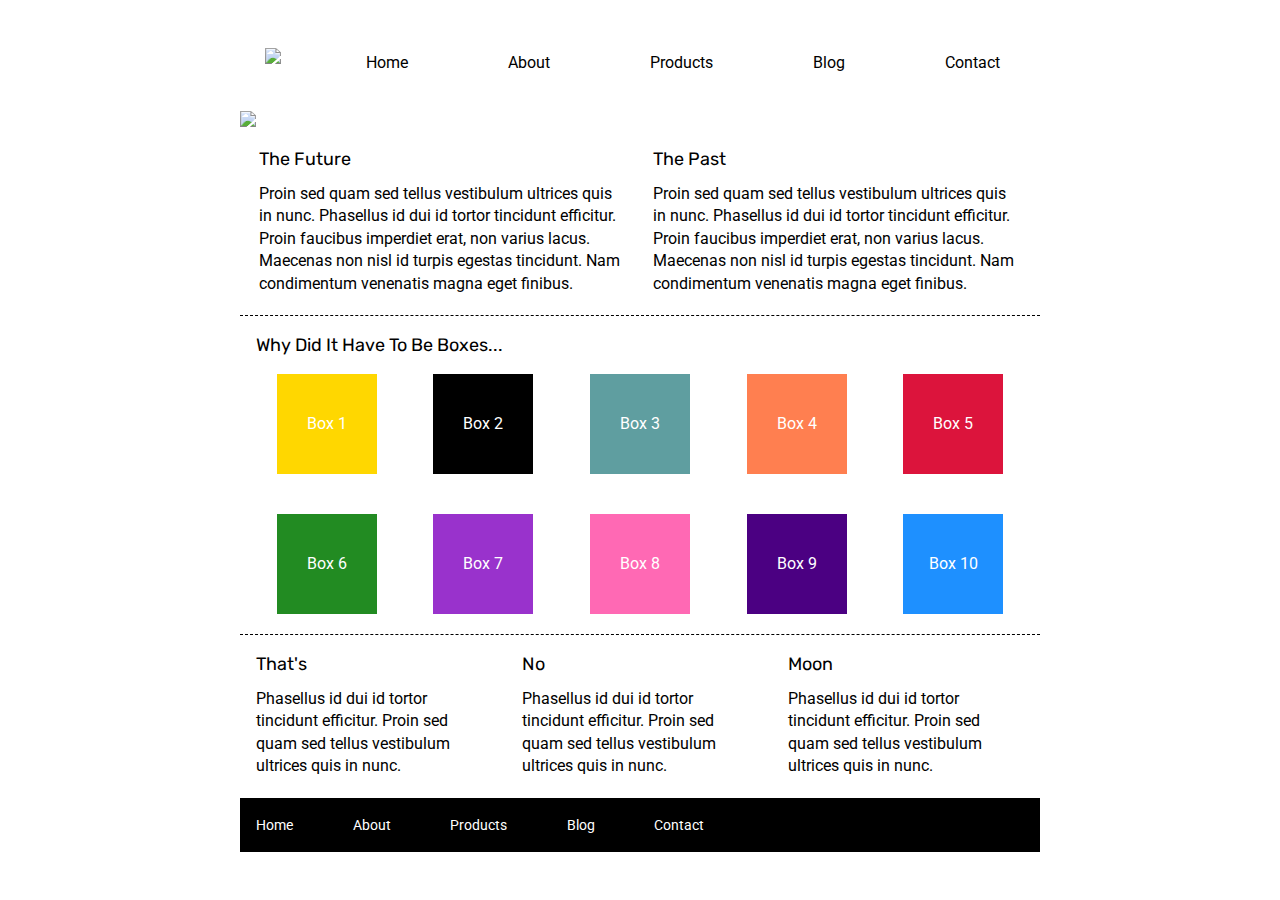
==== index.html @ 5b3b51aa "Updated homepage and CSS files" ====
<!doctype html>

<html lang="en">
<head>
  <meta charset="utf-8">

  <title>Sprint Challenge - Home</title>

  <link href="https://fonts.googleapis.com/css?family=Roboto|Rubik" rel="stylesheet">
  <link rel="stylesheet" href="css/index.css">

</head>

<body>
    <div class="container">
        <header>
            <nav>
                <img src = "img/lambda-black.png"></img>
                <a href = "#">Home</a>
                <a href = "#">About</a>
                <a href = "#">Products</a>
                <a href = "#">Blog</a>
                <a href = "#">Contact</a>
            </nav>
        </header>

        <img src = "img/jumbo.jpg"></img>

        <section class="top-content">
            <div class="text-container">
                <h2>The Future</h2>
                <p>Proin sed quam sed tellus vestibulum ultrices quis in nunc. Phasellus id dui id tortor tincidunt efficitur. Proin faucibus imperdiet erat, non varius lacus. Maecenas non nisl id turpis egestas tincidunt. Nam condimentum venenatis magna eget finibus.</p>
            </div>
            <div class="text-container">
                <h2>The Past</h2>
                <p>Proin sed quam sed tellus vestibulum ultrices quis in nunc. Phasellus id dui id tortor tincidunt efficitur. Proin faucibus imperdiet erat, non varius lacus. Maecenas non nisl id turpis egestas tincidunt. Nam condimentum venenatis magna eget finibus.</p>
            </div>
        </section>
        
        <section class="middle-content">
        
            <h2>Why Did It Have To Be Boxes...</h2>
            
            <div class="boxes">
                <div class="box" id = "box1">Box 1</div>
                <div class="box" id = "box2">Box 2</div>
                <div class="box" id = "box3">Box 3</div>
                <div class="box" id = "box4">Box 4</div>
                <div class="box" id = "box5">Box 5</div>
                <div class="box" id = "box6">Box 6</div>
                <div class="box" id = "box7">Box 7</div>
                <div class="box" id = "box8">Box 8</div>
                <div class="box" id = "box9">Box 9</div>
                <div class="box" id = "box10">Box 10</div>
            </div>
        
        </section>

        <section class="bottom-content">

            <div class="text-container">
                <h2>That's</h2>
                <p>Phasellus id dui id tortor tincidunt efficitur. Proin sed quam sed tellus vestibulum ultrices quis in nunc.</p>
            </div>
            <div class="text-container">
                <h2>No</h2>
                <p>Phasellus id dui id tortor tincidunt efficitur. Proin sed quam sed tellus vestibulum ultrices quis in nunc.</p>
            </div>
            <div class="text-container">
                <h2>Moon</h2>
                <p>Phasellus id dui id tortor tincidunt efficitur. Proin sed quam sed tellus vestibulum ultrices quis in nunc.</p>
            </div>

        </section>
        
        <footer>
            <nav>
                <a href="#">Home</a>
                <a href="#">About</a>
                <a href="#">Products</a>
                <a href="#">Blog</a>
                <a href="#">Contact</a>
            </nav>
        </footer>
    </div><!-- container -->        
</body>
</html>
---- css/index.css ----
/* http://meyerweb.com/eric/tools/css/reset/ 
   v2.0 | 20110126
   License: none (public domain)
*/

html, body, div, span, applet, object, iframe,
h1, h2, h3, h4, h5, h6, p, blockquote, pre,
a, abbr, acronym, address, big, cite, code,
del, dfn, em, img, ins, kbd, q, s, samp,
small, strike, strong, sub, sup, tt, var,
b, u, i, center,
dl, dt, dd, ol, ul, li,
fieldset, form, label, legend,
table, caption, tbody, tfoot, thead, tr, th, td,
article, aside, canvas, details, embed, 
figure, figcaption, footer, header, hgroup, 
menu, nav, output, ruby, section, summary,
time, mark, audio, video {
	margin: 0;
	padding: 0;
	border: 0;
	font-size: 100%;
	font: inherit;
	vertical-align: baseline;
}
/* HTML5 display-role reset for older browsers */
article, aside, details, figcaption, figure, 
footer, header, hgroup, menu, nav, section {
	display: block;
}
body {
	line-height: 1;
}
ol, ul {
	list-style: none;
}
blockquote, q {
	quotes: none;
}
blockquote:before, blockquote:after,
q:before, q:after {
	content: '';
	content: none;
}
table {
	border-collapse: collapse;
	border-spacing: 0;
}

* {
    box-sizing: border-box;
}

html, body {
    height: 100%;
    font-family: 'Roboto', sans-serif;
}

h1, h2, h3, h4, h5 {
    font-size: 18px;
    margin-bottom: 15px;
    font-family: 'Rubik', sans-serif;
}

p {
    line-height: 1.4;
}

.container {
    width: 800px;
    margin: 0 auto;
}

.top-content {
    display: flex;
    flex-wrap: wrap;
    justify-content: space-evenly;
    margin: 20px 0px;
    border-bottom: 1px dashed black;
}

.top-content .text-container {
    width: 48%;
    padding: 0 1%;
    padding-bottom: 20px;  
}

.middle-content {
    margin-bottom: 20px;
    border-bottom: 1px dashed black;
}

.middle-content h2 {
    padding: 0 2%;
    margin-bottom: 0;
}

.middle-content .boxes {
    display: flex;
    flex-wrap: wrap;
    justify-content: space-evenly;
}

.middle-content .boxes .box {
    width: 12.5%;
    height: 100px;
    background: black;
    margin: 20px 2.5%;
    color: white;
    display: flex;
    align-items: center;
    justify-content: center;
}

.bottom-content {
    display: flex;
    margin: 0 2% 20px;
    justify-content: space-around;
}

.bottom-content .text-container {
    padding-right: 4%;
}

.bottom-content .text-container:last-child {
    padding-right: 0;
}

footer {
    width: 100%;
    background: black;
}

footer nav {
    width: 60%;
    display: flex;
    justify-content: space-between;
    align-items: center;
    padding: 20px 2%;
    font-size: 14px;
}

footer nav a {
    color: white;
    text-decoration: none;
}

header nav {
    display: flex;
    justify-content: space-between;
    align-items: center;
    padding: 25px;
}

header nav a {
    color: black;
    text-decoration: none;
    margin-top: 15px;
    padding: 15px;
}

#box1 {
    background-color: teal;
}

#box1 {
    background-color: gold;
}

#box3 {
    background-color: cadetblue;
}

#box4 {
    background-color: coral;
}

#box5 {
    background-color: crimson;
}

#box6 {
    background-color: forestgreen;
}

#box7 {
    background-color: darkorchid;
}

#box8 {
    background-color: hotpink;
}

#box9 {
    background-color: indigo;
}

#box10 {
    background-color: dodgerblue;
}



/*///////////////////////////////////////////////////////////////////*/

.box-container {
    display: flex;
    flex-wrap: wrap;
}
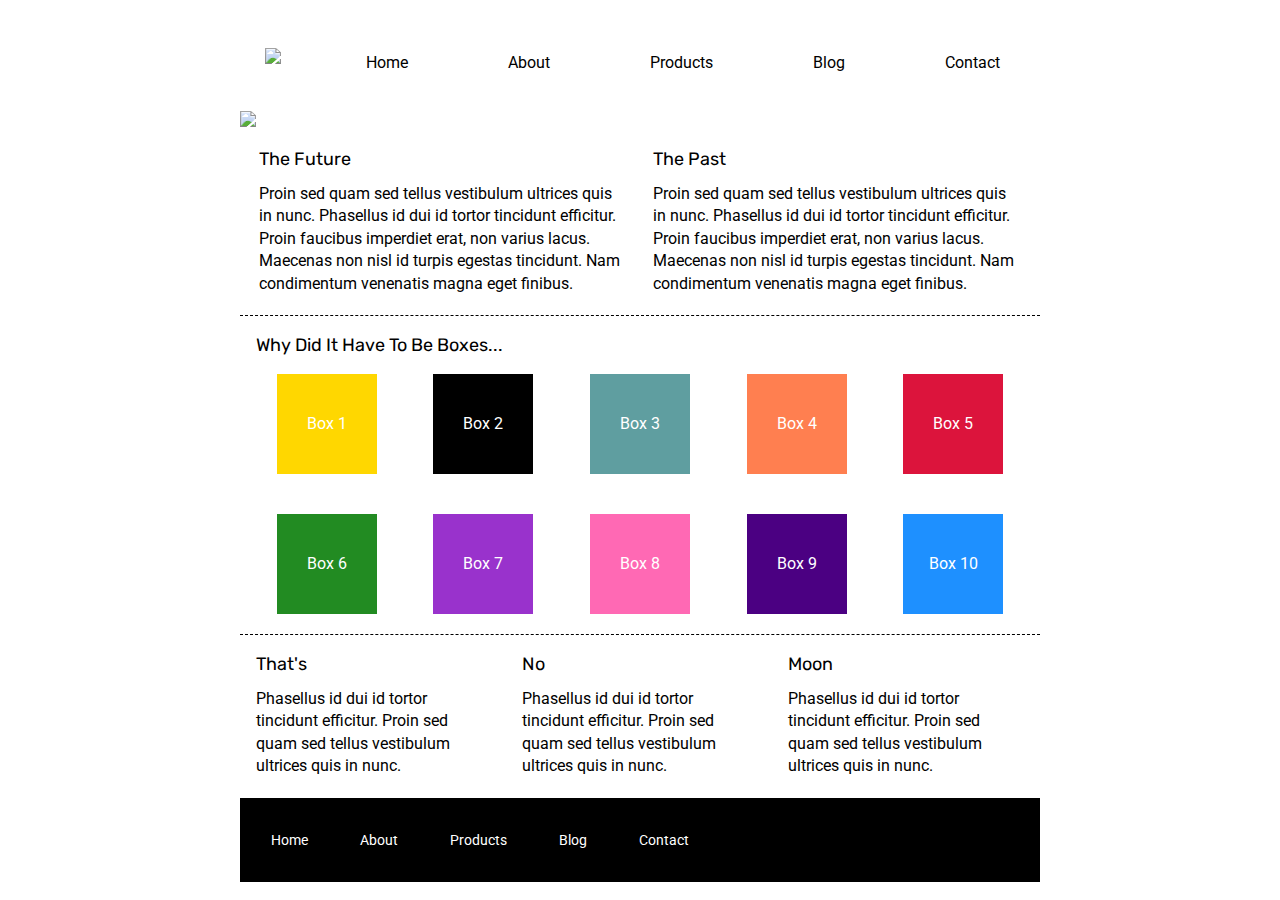
==== commit 04ad7306: "About animations for about page" ====
--- a/index.html
+++ b/index.html
@@ -15,7 +15,7 @@
     <div class="container">
         <header>
             <nav>
-                <img src = "img/lambda-black.png"></img>
+                <img src = "img/lambda-black.png" />
                 <a href = "#">Home</a>
                 <a href = "#">About</a>
                 <a href = "#">Products</a>
@@ -24,7 +24,7 @@
             </nav>
         </header>
 
-        <img src = "img/jumbo.jpg"></img>
+        <img src = "img/jumbo.jpg" />
 
         <section class="top-content">
             <div class="text-container">
--- a/css/index.css
+++ b/css/index.css
@@ -143,6 +143,15 @@
 footer nav a {
     color: white;
     text-decoration: none;
+    padding: 15px;
+    border-radius: 10px;
+
+    transition: background-color .7s, color .3s;
+}
+
+footer nav a:hover {
+    color: black;
+    background-color: white;
 }
 
 header nav {
@@ -157,6 +166,15 @@
     text-decoration: none;
     margin-top: 15px;
     padding: 15px;
+    border-radius: 10px;
+
+    transition: background-color .7s, color .3s;
+}
+
+header nav a:hover {
+    background-color: black;
+    color: white;
+    cursor: pointer;
 }
 
 #box1 {
@@ -206,4 +224,43 @@
 .box-container {
     display: flex;
     flex-wrap: wrap;
+    justify-content: space-between
+}
+
+.box-container div {
+    width: 370px;
+    margin: 25px 0px;
+    border-bottom: 1px dashed black;
+}
+
+.box-container h2 {
+    margin: 10px 0px;
+}
+
+.box-container button {
+    margin: 20px 0px;
+    padding: 8px 25px;
+    background-color: white;
+    border-radius: 10px;
+    border: 2px solid black;
+    font-weight: 600;
+
+    transition: background-color .7s, color .3s;
+}
+
+.box-container button:hover {
+    background-color: black;
+    color: white;
+    cursor: pointer;
+}
+
+.about {
+    margin: 25px 0px;
+    padding: 0px 25px 25px 25px;
+    border-bottom: 1px dashed black;
+}
+
+.together {
+    margin: 25px 0px;
+    padding: 0px 25px 25px 25px;
 }